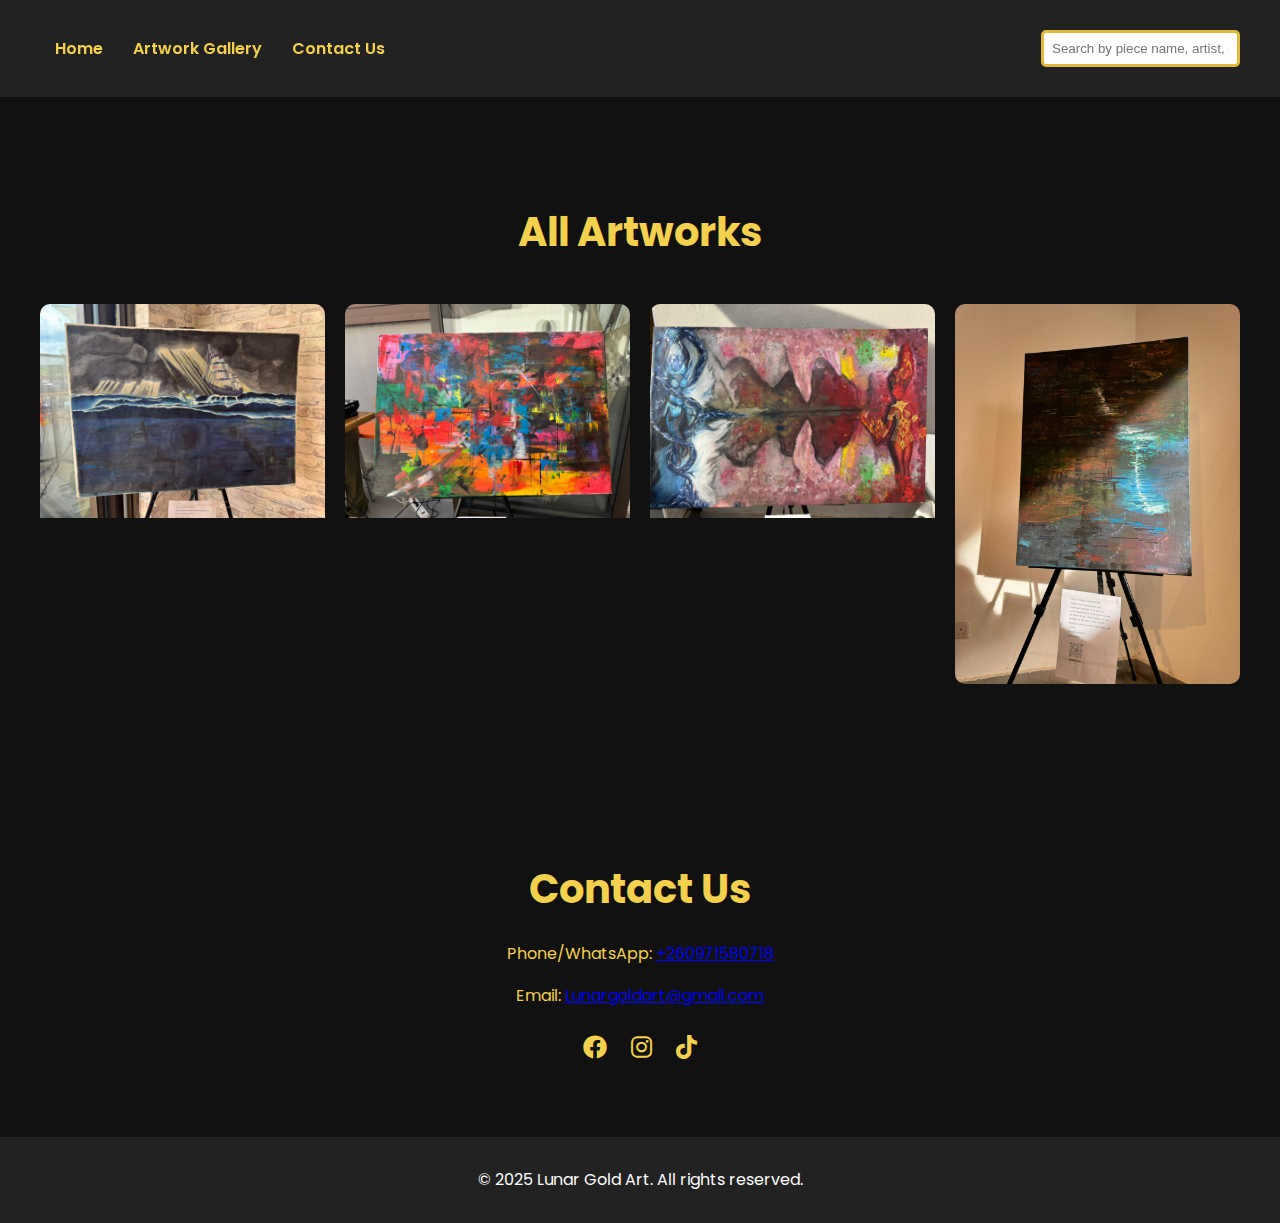
==== all-artworks.html @ dd0acfc0 "all artworks view added" ====
<!DOCTYPE html>
<html lang="en">
<head>
    <meta charset="UTF-8">
    <meta name="viewport" content="width=device-width, initial-scale=1.0">
    <title>All Artworks - Lunar Gold Art</title>
    <link rel="stylesheet" href="styles.css">
    <!-- Font Awesome -->
    <link rel="stylesheet" href="https://cdnjs.cloudflare.com/ajax/libs/font-awesome/6.0.0/css/all.min.css">
    <!-- Google Fonts -->
    <link href="https://fonts.googleapis.com/css2?family=Poppins:wght@300;400;600&display=swap" rel="stylesheet">
</head>
<body>
    <!-- Header -->
    <header>
        <div class="container">
            <nav>
                <ul class="nav-links">
                    <li><a href="index.html">Home</a></li>
                    <li><a href="index.html#artwork-gallery">Artwork Gallery</a></li>
                    <li><a href="#contact">Contact Us</a></li>
                </ul>
                <!-- Search Bar -->
    <section class="search-bar">
            <input type="text" id="searchInput" placeholder="Search by piece name, artist, or medium..." onkeyup="searchArtworks()">
            </nav>
        </div>
    </header>


    <!-- Artwork Gallery -->
    <section id="all-artworks" class="section">
        <div class="container">
            <h2>All Artworks</h2>
            <div class="gallery-grid" id="artworkGrid">
                <!-- Artwork Items -->
                <div class="gallery-item" data-name="Abstract Painting" data-artist="John Doe" data-medium="Oil on Canvas">
                    <img src="images/artwork1.jpg" alt="Abstract Painting">
                    <div class="overlay">
                        <p><strong>Title:</strong> Abstract Painting - 2024</p>
                        <p><strong>Artist:</strong> John Doe</p>
                        <p><strong>Medium:</strong> Oil on Canvas</p>
                        <a href="artwork1-details.html" class="btn">View Details</a>
                    </div>
                </div>
                
                <div class="gallery-item" data-name="Sculpture - The Essence of Gold" data-artist="Jane Smith" data-medium="Bronze">
                    <img src="images/artwork2.jpg" alt="Sculpture">
                    <div class="overlay">
                        <p><strong>Title:</strong> Sculpture - The Essence of Gold</p>
                        <p><strong>Artist:</strong> Jane Smith</p>
                        <p><strong>Medium:</strong> Bronze</p>
                        <a href="artwork2-details.html" class="btn">View Details</a>
                    </div>
                </div>

                <div class="gallery-item" data-name="Moonlit Dreams" data-artist="Michael Brown" data-medium="Performance Art">
                    <img src="images/performance1.jpg" alt="Theatre Performance">
                    <div class="overlay">
                        <p><strong>Title:</strong> Theatre Performance - "Moonlit Dreams"</p>
                        <p><strong>Artist:</strong> Michael Brown</p>
                        <p><strong>Medium:</strong> Performance Art</p>
                        <a href="performance1-details.html" class="btn">View Details</a>
                    </div>
                </div>

                <div class="gallery-item" data-name="Fusion of Realities" data-artist="Sophia Green" data-medium="Digital Art">
                    <img src="images/digitalart.jpg" alt="Digital Artwork">
                    <div class="overlay">
                        <p><strong>Title:</strong> Digital Artwork - Fusion of Realities</p>
                        <p><strong>Artist:</strong> Sophia Green</p>
                        <p><strong>Medium:</strong> Digital Art</p>
                        <a href="digitalart-details.html" class="btn">View Details</a>
                    </div>
                </div>

                <!-- Add more artwork items here -->
            </div>
        </div>
    </section>

    <!-- Contact Section -->
    <section id="contact" class="section">
        <div class="container">
            <h2>Contact Us</h2>
            <p>Phone/WhatsApp: <a href="tel:+260971580718">+260971580718</a></p>
            <p>Email: <a href="mailto:Lunargoldart@gmail.com">Lunargoldart@gmail.com</a></p>
            <div class="social-links">
                <a href="https://www.facebook.com/profile.php?id=100088537986423&mibextid=ZbWKwL" aria-label="Facebook"><i class="fab fa-facebook"></i></a>
                <a href="https://www.instagram.com/lunargoldart/profilecard/?igsh=azd3M3h6MHVpb3dh" aria-label="Instagram"><i class="fab fa-instagram"></i></a>
                <a href="https://www.tiktok.com/@lunargoldart?_t=ZM-8t731TwNlws&_r=1" aria-label="TikTok"><i class="fab fa-tiktok"></i></a>
            </div>
        </div>
    </section>

    <!-- Footer -->
    <footer>
        <div class="container">
            <p>&copy; 2025 Lunar Gold Art. All rights reserved.</p>
        </div>
    </footer>

    <!-- JavaScript -->
    <script>
        function searchArtworks() {
            let input = document.getElementById("searchInput").value.toLowerCase();
            let artworks = document.getElementsByClassName("gallery-item");

            for (let i = 0; i < artworks.length; i++) {
                let name = artworks[i].getAttribute("data-name").toLowerCase();
                let artist = artworks[i].getAttribute("data-artist").toLowerCase();
                let medium = artworks[i].getAttribute("data-medium").toLowerCase();

                if (name.includes(input) || artist.includes(input) || medium.includes(input)) {
                    artworks[i].style.display = "block";
                } else {
                    artworks[i].style.display = "none";
                }
            }
        }
    </script>
</body>
</html>
---- styles.css ----
/* General Styles */
:root {
    --primary-color: #f3d04d;
    --background-color: #111;
    --secondary-background: #222;
    --text-color: #f3d04d;
    --font-family: 'Poppins', sans-serif;
}

body {
    font-family: var(--font-family);
    margin: 0;
    color: var(--text-color);
    background: var(--background-color);
    line-height: 1.6;
}

.container {
    max-width: 1200px;
    margin: 0 auto;
    padding: 10px;
}

/* Header */
header {
    background: var(--secondary-background);
    padding: 20px 0;
    position: sticky;
    top: 0;
    z-index: 1000;
    box-shadow: 0 2px 10px rgba(0, 0, 0, 0.1);
}

.logo {
    width: 200px;
    height: auto;
}

.logo1 {
    width: 130px;
    height: 100px;
}

nav {
    display: flex;
    justify-content: space-between;
    align-items: center;
}

.nav-links {
    display: flex;
    list-style: none;
    margin: 0;
    padding: 0;
}

.nav-links li {
    margin: 0 15px;
}

.nav-links a {
    text-decoration: none;
    color: var(--text-color);
    font-weight: 600;
    transition: color 0.3s ease;
}

.nav-links a:hover {
    color: #fff;
}

/* Hero Section */
.hero {
    background-image: url('images/hero-bg.jpg');
    background-attachment: fixed;
    background-position: center;
    background-repeat: no-repeat;
    background-size: cover;
    height: 100vh;
    display: flex;
    align-items: center;
    justify-content: center;
    text-align: center;
    color: #fff;
}

.hero-content h1 {
    font-size: 3rem;
    margin-bottom: 20px;
}

.hero-content p {
    font-size: 1.5rem;
    margin-bottom: 30px;
}

.btn {
    padding: 10px 20px;
    background: var(--primary-color);
    color: #111;
    text-decoration: none;
    border-radius: 5px;
    font-weight: 600;
    transition: background 0.3s ease;
}

.btn:hover {
    background: #e0b83d;
    transform: scale(1.05);
    box-shadow: 0 4px 15px rgba(243, 208, 77, 0.3);
}

/* Sections */
.section {
    padding: 60px 0;
    text-align: center;
}

.section h2 {
    font-size: 2.5rem;
    margin-bottom: 20px;
    color: var(--primary-color);
}

/* Services Section */
/* Services Section */
.services-grid {
    display: grid;
    grid-template-columns: repeat(auto-fit, minmax(250px, 1fr));
    gap: 20px;
    margin-top: 40px;
}

.service-item {
    background: var(--secondary-background);
    padding: 20px;
    border-radius: 10px;
    transition: transform 0.3s ease, box-shadow 0.3s ease;
    position: relative;
    overflow: hidden;
}

.service-item:hover {
    transform: translateY(-10px);
    box-shadow: 0 4px 15px rgba(243, 208, 77, 0.3);
}

.service-item i {
    font-size: 2rem;
    color: var(--primary-color);
    margin-bottom: 10px;
}

.service-item h3 {
    font-size: 1.5rem;
    margin-bottom: 10px;
}

.service-item p {
    font-size: 1rem;
    color: #ccc;
    margin-bottom: 15px;
}

/* Service List (Hidden by Default) */
.service-list {
    position: absolute;
    bottom: -100%; /* Hide the list below the service item */
    left: 0;
    width: 100%;
    background: var(--secondary-background);
    padding: 20px;
    border-radius: 10px;
    transition: bottom 0.3s ease;
    opacity: 0; /* Start fully transparent */
    visibility: hidden; /* Hide from the DOM */
}

/* Show Service List on Hover */
.service-item:hover .service-list {
    bottom: 0; /* Slide up into view */
    opacity: 1; /* Fully visible */
    visibility: visible; /* Show in the DOM */
}

.service-list ul {
    list-style: none;
    padding: 0;
    margin: 0;
    text-align: left;
}

.service-list ul li {
    font-size: 0.9rem;
    color: #ccc;
    margin-bottom: 10px;
    position: relative;
    padding-left: 20px;
}

.service-list ul li::before {
    content: "•";
    color: var(--primary-color);
    position: absolute;
    left: 0;
}

/* Artwork Gallery Section */
.gallery-grid {
    display: grid;
    grid-template-columns: repeat(auto-fit, minmax(250px, 1fr));
    gap: 20px;
    margin-top: 40px;
}

.gallery-item {
    position: relative;
    overflow: hidden;
    border-radius: 10px;
}

.gallery-item img {
    width: 100%;
    height: auto;
    display: block;
}

.gallery-item .overlay {
    position: absolute;
    bottom: -100%;
    left: 0;
    width: 100%;
    background: rgba(0, 0, 0, 0.7);
    color: #fff;
    padding: 20px;
    transition: bottom 0.3s ease;
    text-align: center;
}

.gallery-item:hover .overlay {
    bottom: 0;
}

.gallery-item .overlay p {
    font-size: 1.2rem;
    margin-bottom: 10px;
}

.gallery-item .overlay .btn {
    padding: 8px 16px;
    background: var(--primary-color);
    color: #111;
    text-decoration: none;
    border-radius: 5px;
    font-weight: 600;
    transition: background 0.3s ease;
}

.gallery-item .overlay .btn:hover {
    background: #e0b83d;
}

.gallery-item:hover{

    transform: scale(1.05);
    box-shadow: 0 4px 15px rgba(243, 208, 77, 0.3);
}

/* Contact Section */
.social-links {
    margin-top: 20px;
}

.social-links a {
    color: var(--primary-color);
    margin: 0 10px;
    font-size: 1.5rem;
    transition: color 0.3s ease;
}

.social-links a:hover {
    color: #fff;
}

/* Footer */
footer {
    background: var(--secondary-background);
    padding: 20px 0;
    text-align: center;
    color: #fff;
}

footer p {
    margin: 0;
}
.portfolio-item:hover {
    transform: scale(1.05);
    box-shadow: 0 4px 15px rgba(243, 208, 77, 0.3);
}

/* Search Bar Styling */
.search-bar {
    margin-left: auto;
}

.search-bar input {
    padding: 8px;
    border: 3px solid #ccc;
    border-radius: 5px;
    outline: none;
    border-color: #e0b83d;

}
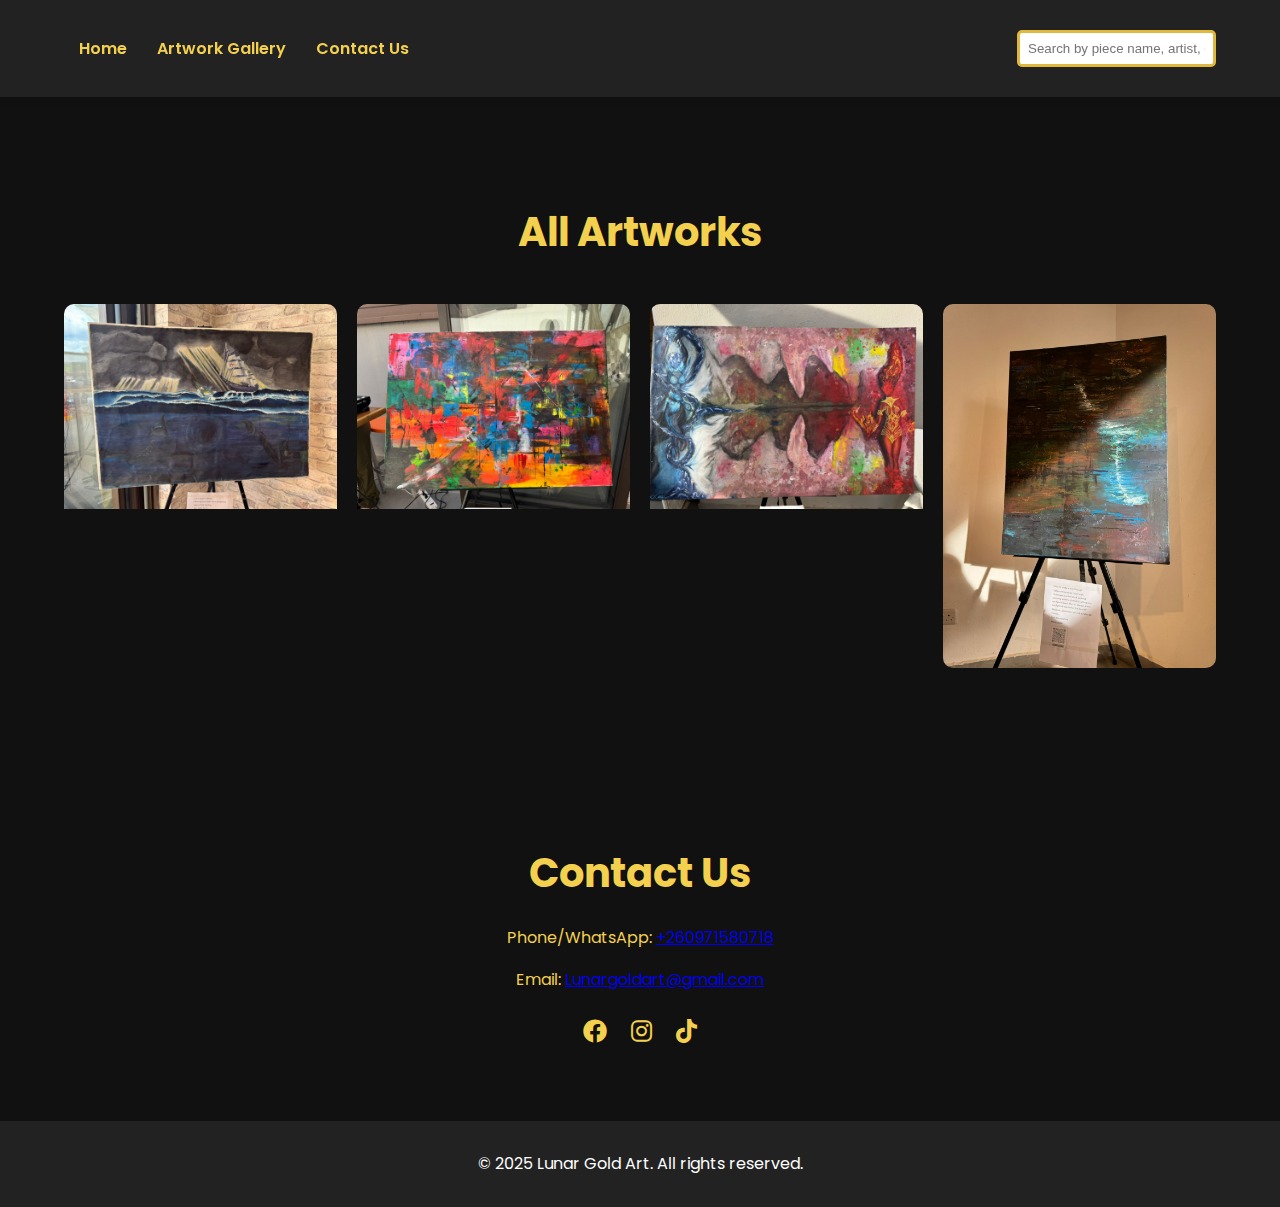
==== commit 9c6d2cd1: "moblie update" ====
--- a/all-artworks.html
+++ b/all-artworks.html
@@ -15,18 +15,23 @@
     <header>
         <div class="container">
             <nav>
-                <ul class="nav-links">
+                <div class="menu-icon" id="menu-icon">
+                    <div class="bar"></div>
+                    <div class="bar"></div>
+                    <div class="bar"></div>
+                </div>
+                <ul class="nav-links" id="nav-links">
                     <li><a href="index.html">Home</a></li>
                     <li><a href="index.html#artwork-gallery">Artwork Gallery</a></li>
                     <li><a href="#contact">Contact Us</a></li>
                 </ul>
                 <!-- Search Bar -->
-    <section class="search-bar">
-            <input type="text" id="searchInput" placeholder="Search by piece name, artist, or medium..." onkeyup="searchArtworks()">
+                <div class="search-bar">
+                    <input type="text" id="searchInput" placeholder="Search by piece name, artist, or medium..." onkeyup="searchArtworks()">
+                </div>
             </nav>
         </div>
     </header>
-
 
     <!-- Artwork Gallery -->
     <section id="all-artworks" class="section">
@@ -102,6 +107,13 @@
 
     <!-- JavaScript -->
     <script>
+        // Hamburger Menu Toggle
+        document.getElementById('menu-icon').addEventListener('click', () => {
+            const navLinks = document.getElementById('nav-links');
+            navLinks.classList.toggle('active');
+        });
+
+        // Search Functionality
         function searchArtworks() {
             let input = document.getElementById("searchInput").value.toLowerCase();
             let artworks = document.getElementsByClassName("gallery-item");
@@ -120,4 +132,4 @@
         }
     </script>
 </body>
-</html>
+</html>--- a/styles.css
+++ b/styles.css
@@ -16,11 +16,11 @@
 }
 
 .container {
+    width: 90%;
     max-width: 1200px;
     margin: 0 auto;
     padding: 10px;
 }
-
 /* Header */
 header {
     background: var(--secondary-background);
@@ -123,7 +123,6 @@
 }
 
 /* Services Section */
-/* Services Section */
 .services-grid {
     display: grid;
     grid-template-columns: repeat(auto-fit, minmax(250px, 1fr));
@@ -293,10 +292,6 @@
 footer p {
     margin: 0;
 }
-.portfolio-item:hover {
-    transform: scale(1.05);
-    box-shadow: 0 4px 15px rgba(243, 208, 77, 0.3);
-}
 
 /* Search Bar Styling */
 .search-bar {
@@ -310,4 +305,257 @@
     outline: none;
     border-color: #e0b83d;
 
+}
+
+/* Responsive Design */
+@media (max-width: 768px) {
+    /* Header */
+    header {
+        padding: 10px 0;
+    }
+
+    .logo {
+        width: 150px; /* Smaller logo for mobile */
+    }
+
+    .logo1 {
+        width: 100px; /* Smaller logo for mobile */
+        height: auto;
+    }
+
+    .nav-links {
+        display: none; /* Hide nav links by default */
+        flex-direction: column;
+        position: absolute;
+        top: 60px; /* Adjust based on header height */
+        right: 20px;
+        background: var(--secondary-background);
+        border-radius: 10px;
+        box-shadow: 0 4px 10px rgba(0, 0, 0, 0.2);
+        padding: 10px;
+    }
+
+    .nav-links.active {
+        display: flex; /* Show nav links when active */
+    }
+
+    .nav-links li {
+        margin: 10px 0;
+    }
+
+    .nav-links a {
+        font-size: 1.1rem;
+    }
+
+    /* Search Bar */
+    .search-bar {
+        margin-left: 0; /* Reset margin for mobile */
+        margin-top: 10px; /* Add space above the search bar */
+        width: 100%; /* Full width for mobile */
+    }
+
+    .search-bar input {
+        width: 100%; /* Full width for mobile */
+    }
+
+    /* Hero Section */
+    .hero-content h1 {
+        font-size: 2rem; /* Smaller font size for mobile */
+    }
+
+    .hero-content p {
+        font-size: 1.2rem; /* Smaller font size for mobile */
+    }
+
+    /* Sections */
+    .section {
+        padding: 40px 0; /* Reduced padding for mobile */
+    }
+
+    .section h2 {
+        font-size: 2rem; /* Smaller font size for mobile */
+    }
+
+    /* Services Section */
+    .services-grid {
+        grid-template-columns: repeat(auto-fit, minmax(200px, 1fr)); /* Smaller grid items for mobile */
+    }
+
+    .service-item {
+        padding: 15px; /* Reduced padding for mobile */
+    }
+
+    .service-item h3 {
+        font-size: 1.2rem; /* Smaller font size for mobile */
+    }
+
+    .service-item p {
+        font-size: 0.9rem; /* Smaller font size for mobile */
+    }
+
+    /* Artwork Gallery Section */
+    .gallery-grid {
+        grid-template-columns: repeat(auto-fit, minmax(150px, 1fr)); /* Smaller grid items for mobile */
+    }
+
+    .gallery-item .overlay p {
+        font-size: 1rem; /* Smaller font size for mobile */
+    }
+
+    .gallery-item .overlay .btn {
+        padding: 6px 12px; /* Smaller button for mobile */
+        font-size: 0.9rem; /* Smaller font size for mobile */
+    }
+
+    /* Contact Section */
+    .social-links a {
+        font-size: 1.2rem; /* Smaller icons for mobile */
+    }
+}
+
+@media (max-width: 480px) {
+    /* Header */
+    .logo {
+        width: 120px; /* Even smaller logo for very small screens */
+    }
+
+    .logo1 {
+        width: 80px; /* Even smaller logo for very small screens */
+    }
+
+    /* Hero Section */
+    .hero-content h1 {
+        font-size: 1.75rem; /* Smaller font size for very small screens */
+    }
+
+    .hero-content p {
+        font-size: 1rem; /* Smaller font size for very small screens */
+    }
+
+    /* Sections */
+    .section h2 {
+        font-size: 1.75rem; /* Smaller font size for very small screens */
+    }
+
+    /* Services Section */
+    .services-grid {
+        grid-template-columns: repeat(auto-fit, minmax(150px, 1fr)); /* Even smaller grid items for very small screens */
+    }
+
+    .service-item h3 {
+        font-size: 1rem; /* Smaller font size for very small screens */
+    }
+
+    .service-item p {
+        font-size: 0.8rem; /* Smaller font size for very small screens */
+    }
+
+    /* Artwork Gallery Section */
+    .gallery-grid {
+        grid-template-columns: repeat(auto-fit, minmax(120px, 1fr)); /* Even smaller grid items for very small screens */
+    }
+
+    .gallery-item .overlay p {
+        font-size: 0.9rem; /* Smaller font size for very small screens */
+    }
+
+    .gallery-item .overlay .btn {
+        padding: 5px 10px; /* Smaller button for very small screens */
+        font-size: 0.8rem; /* Smaller font size for very small screens */
+    }
+
+    /* Contact Section */
+    .social-links a {
+        font-size: 1rem; /* Smaller icons for very small screens */
+    }
+}
+/* Hamburger Menu Icon */
+.menu-icon {
+    display: none; /* Hide by default */
+    flex-direction: column;
+    cursor: pointer;
+}
+
+.menu-icon .bar {
+    width: 25px;
+    height: 3px;
+    background: var(--primary-color);
+    margin: 4px 0;
+    transition: transform 0.3s ease, opacity 0.3s ease;
+}
+
+/* Navigation Links */
+.nav-links {
+    display: flex;
+    list-style: none;
+    margin: 0;
+    padding: 0;
+}
+
+.nav-links li {
+    margin: 0 15px;
+}
+
+.nav-links a {
+    text-decoration: none;
+    color: var(--text-color);
+    font-weight: 600;
+    transition: color 0.3s ease;
+}
+
+.nav-links a:hover {
+    color: #fff;
+}
+
+/* Search Bar */
+.search-bar {
+    margin-left: auto;
+}
+
+.search-bar input {
+    padding: 8px;
+    border: 3px solid #ccc;
+    border-radius: 5px;
+    outline: none;
+    border-color: #e0b83d;
+}
+
+/* Responsive Design */
+@media (max-width: 768px) {
+    /* Show Hamburger Menu Icon */
+    .menu-icon {
+        display: flex;
+    }
+
+    /* Hide Navigation Links by Default */
+    .nav-links {
+        display: none;
+        flex-direction: column;
+        position: absolute;
+        top: 60px; /* Adjust based on header height */
+        right: 20px;
+        background: var(--secondary-background);
+        border-radius: 10px;
+        box-shadow: 0 4px 10px rgba(0, 0, 0, 0.2);
+        padding: 10px;
+    }
+
+    .nav-links.active {
+        display: flex; /* Show navigation links when active */
+    }
+
+    .nav-links li {
+        margin: 10px 0;
+    }
+
+    /* Adjust Search Bar for Mobile */
+    .search-bar {
+        margin-left: 0;
+        margin-top: 10px;
+        width: 100%;
+    }
+
+    .search-bar input {
+        width: 100%;
+    }
 }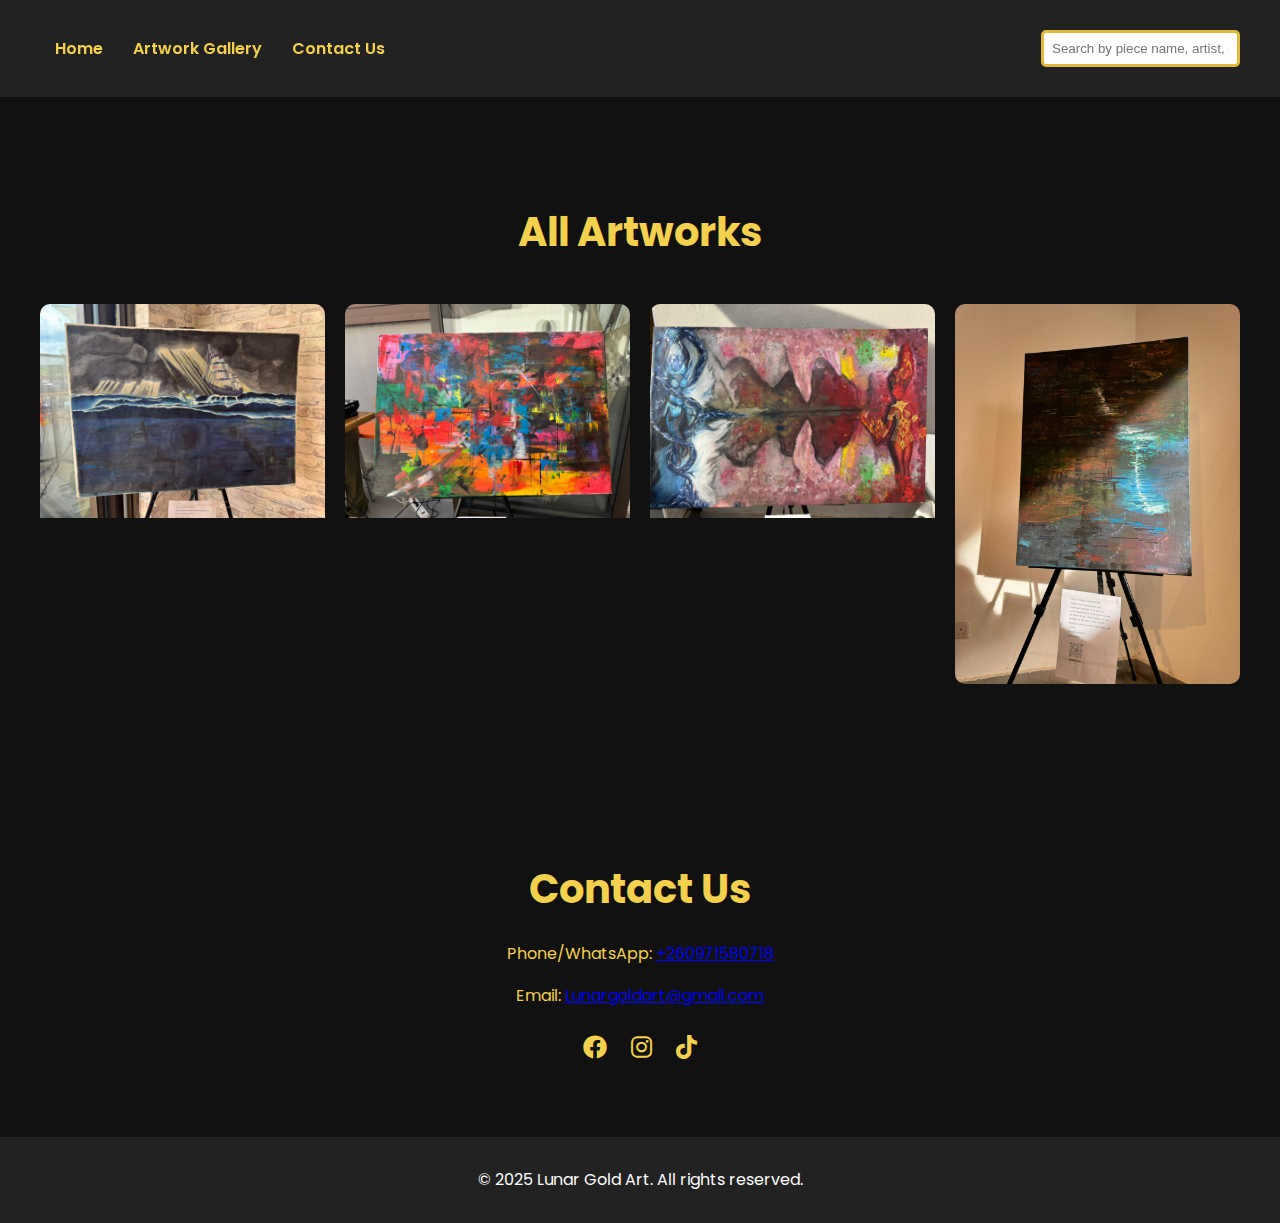
==== commit 4bce3fa0: "updated" ====
--- a/all-artworks.html
+++ b/all-artworks.html
@@ -15,23 +15,18 @@
     <header>
         <div class="container">
             <nav>
-                <div class="menu-icon" id="menu-icon">
-                    <div class="bar"></div>
-                    <div class="bar"></div>
-                    <div class="bar"></div>
-                </div>
-                <ul class="nav-links" id="nav-links">
+                <ul class="nav-links">
                     <li><a href="index.html">Home</a></li>
                     <li><a href="index.html#artwork-gallery">Artwork Gallery</a></li>
                     <li><a href="#contact">Contact Us</a></li>
                 </ul>
                 <!-- Search Bar -->
-                <div class="search-bar">
-                    <input type="text" id="searchInput" placeholder="Search by piece name, artist, or medium..." onkeyup="searchArtworks()">
-                </div>
+    <section class="search-bar">
+            <input type="text" id="searchInput" placeholder="Search by piece name, artist, or medium..." onkeyup="searchArtworks()">
             </nav>
         </div>
     </header>
+
 
     <!-- Artwork Gallery -->
     <section id="all-artworks" class="section">
@@ -107,13 +102,6 @@
 
     <!-- JavaScript -->
     <script>
-        // Hamburger Menu Toggle
-        document.getElementById('menu-icon').addEventListener('click', () => {
-            const navLinks = document.getElementById('nav-links');
-            navLinks.classList.toggle('active');
-        });
-
-        // Search Functionality
         function searchArtworks() {
             let input = document.getElementById("searchInput").value.toLowerCase();
             let artworks = document.getElementsByClassName("gallery-item");
@@ -132,4 +120,4 @@
         }
     </script>
 </body>
-</html>+</html>
--- a/styles.css
+++ b/styles.css
@@ -16,11 +16,11 @@
 }
 
 .container {
-    width: 90%;
     max-width: 1200px;
     margin: 0 auto;
     padding: 10px;
 }
+
 /* Header */
 header {
     background: var(--secondary-background);
@@ -292,6 +292,10 @@
 footer p {
     margin: 0;
 }
+.portfolio-item:hover {
+    transform: scale(1.05);
+    box-shadow: 0 4px 15px rgba(243, 208, 77, 0.3);
+}
 
 /* Search Bar Styling */
 .search-bar {
@@ -305,257 +309,4 @@
     outline: none;
     border-color: #e0b83d;
 
-}
-
-/* Responsive Design */
-@media (max-width: 768px) {
-    /* Header */
-    header {
-        padding: 10px 0;
-    }
-
-    .logo {
-        width: 150px; /* Smaller logo for mobile */
-    }
-
-    .logo1 {
-        width: 100px; /* Smaller logo for mobile */
-        height: auto;
-    }
-
-    .nav-links {
-        display: none; /* Hide nav links by default */
-        flex-direction: column;
-        position: absolute;
-        top: 60px; /* Adjust based on header height */
-        right: 20px;
-        background: var(--secondary-background);
-        border-radius: 10px;
-        box-shadow: 0 4px 10px rgba(0, 0, 0, 0.2);
-        padding: 10px;
-    }
-
-    .nav-links.active {
-        display: flex; /* Show nav links when active */
-    }
-
-    .nav-links li {
-        margin: 10px 0;
-    }
-
-    .nav-links a {
-        font-size: 1.1rem;
-    }
-
-    /* Search Bar */
-    .search-bar {
-        margin-left: 0; /* Reset margin for mobile */
-        margin-top: 10px; /* Add space above the search bar */
-        width: 100%; /* Full width for mobile */
-    }
-
-    .search-bar input {
-        width: 100%; /* Full width for mobile */
-    }
-
-    /* Hero Section */
-    .hero-content h1 {
-        font-size: 2rem; /* Smaller font size for mobile */
-    }
-
-    .hero-content p {
-        font-size: 1.2rem; /* Smaller font size for mobile */
-    }
-
-    /* Sections */
-    .section {
-        padding: 40px 0; /* Reduced padding for mobile */
-    }
-
-    .section h2 {
-        font-size: 2rem; /* Smaller font size for mobile */
-    }
-
-    /* Services Section */
-    .services-grid {
-        grid-template-columns: repeat(auto-fit, minmax(200px, 1fr)); /* Smaller grid items for mobile */
-    }
-
-    .service-item {
-        padding: 15px; /* Reduced padding for mobile */
-    }
-
-    .service-item h3 {
-        font-size: 1.2rem; /* Smaller font size for mobile */
-    }
-
-    .service-item p {
-        font-size: 0.9rem; /* Smaller font size for mobile */
-    }
-
-    /* Artwork Gallery Section */
-    .gallery-grid {
-        grid-template-columns: repeat(auto-fit, minmax(150px, 1fr)); /* Smaller grid items for mobile */
-    }
-
-    .gallery-item .overlay p {
-        font-size: 1rem; /* Smaller font size for mobile */
-    }
-
-    .gallery-item .overlay .btn {
-        padding: 6px 12px; /* Smaller button for mobile */
-        font-size: 0.9rem; /* Smaller font size for mobile */
-    }
-
-    /* Contact Section */
-    .social-links a {
-        font-size: 1.2rem; /* Smaller icons for mobile */
-    }
-}
-
-@media (max-width: 480px) {
-    /* Header */
-    .logo {
-        width: 120px; /* Even smaller logo for very small screens */
-    }
-
-    .logo1 {
-        width: 80px; /* Even smaller logo for very small screens */
-    }
-
-    /* Hero Section */
-    .hero-content h1 {
-        font-size: 1.75rem; /* Smaller font size for very small screens */
-    }
-
-    .hero-content p {
-        font-size: 1rem; /* Smaller font size for very small screens */
-    }
-
-    /* Sections */
-    .section h2 {
-        font-size: 1.75rem; /* Smaller font size for very small screens */
-    }
-
-    /* Services Section */
-    .services-grid {
-        grid-template-columns: repeat(auto-fit, minmax(150px, 1fr)); /* Even smaller grid items for very small screens */
-    }
-
-    .service-item h3 {
-        font-size: 1rem; /* Smaller font size for very small screens */
-    }
-
-    .service-item p {
-        font-size: 0.8rem; /* Smaller font size for very small screens */
-    }
-
-    /* Artwork Gallery Section */
-    .gallery-grid {
-        grid-template-columns: repeat(auto-fit, minmax(120px, 1fr)); /* Even smaller grid items for very small screens */
-    }
-
-    .gallery-item .overlay p {
-        font-size: 0.9rem; /* Smaller font size for very small screens */
-    }
-
-    .gallery-item .overlay .btn {
-        padding: 5px 10px; /* Smaller button for very small screens */
-        font-size: 0.8rem; /* Smaller font size for very small screens */
-    }
-
-    /* Contact Section */
-    .social-links a {
-        font-size: 1rem; /* Smaller icons for very small screens */
-    }
-}
-/* Hamburger Menu Icon */
-.menu-icon {
-    display: none; /* Hide by default */
-    flex-direction: column;
-    cursor: pointer;
-}
-
-.menu-icon .bar {
-    width: 25px;
-    height: 3px;
-    background: var(--primary-color);
-    margin: 4px 0;
-    transition: transform 0.3s ease, opacity 0.3s ease;
-}
-
-/* Navigation Links */
-.nav-links {
-    display: flex;
-    list-style: none;
-    margin: 0;
-    padding: 0;
-}
-
-.nav-links li {
-    margin: 0 15px;
-}
-
-.nav-links a {
-    text-decoration: none;
-    color: var(--text-color);
-    font-weight: 600;
-    transition: color 0.3s ease;
-}
-
-.nav-links a:hover {
-    color: #fff;
-}
-
-/* Search Bar */
-.search-bar {
-    margin-left: auto;
-}
-
-.search-bar input {
-    padding: 8px;
-    border: 3px solid #ccc;
-    border-radius: 5px;
-    outline: none;
-    border-color: #e0b83d;
-}
-
-/* Responsive Design */
-@media (max-width: 768px) {
-    /* Show Hamburger Menu Icon */
-    .menu-icon {
-        display: flex;
-    }
-
-    /* Hide Navigation Links by Default */
-    .nav-links {
-        display: none;
-        flex-direction: column;
-        position: absolute;
-        top: 60px; /* Adjust based on header height */
-        right: 20px;
-        background: var(--secondary-background);
-        border-radius: 10px;
-        box-shadow: 0 4px 10px rgba(0, 0, 0, 0.2);
-        padding: 10px;
-    }
-
-    .nav-links.active {
-        display: flex; /* Show navigation links when active */
-    }
-
-    .nav-links li {
-        margin: 10px 0;
-    }
-
-    /* Adjust Search Bar for Mobile */
-    .search-bar {
-        margin-left: 0;
-        margin-top: 10px;
-        width: 100%;
-    }
-
-    .search-bar input {
-        width: 100%;
-    }
 }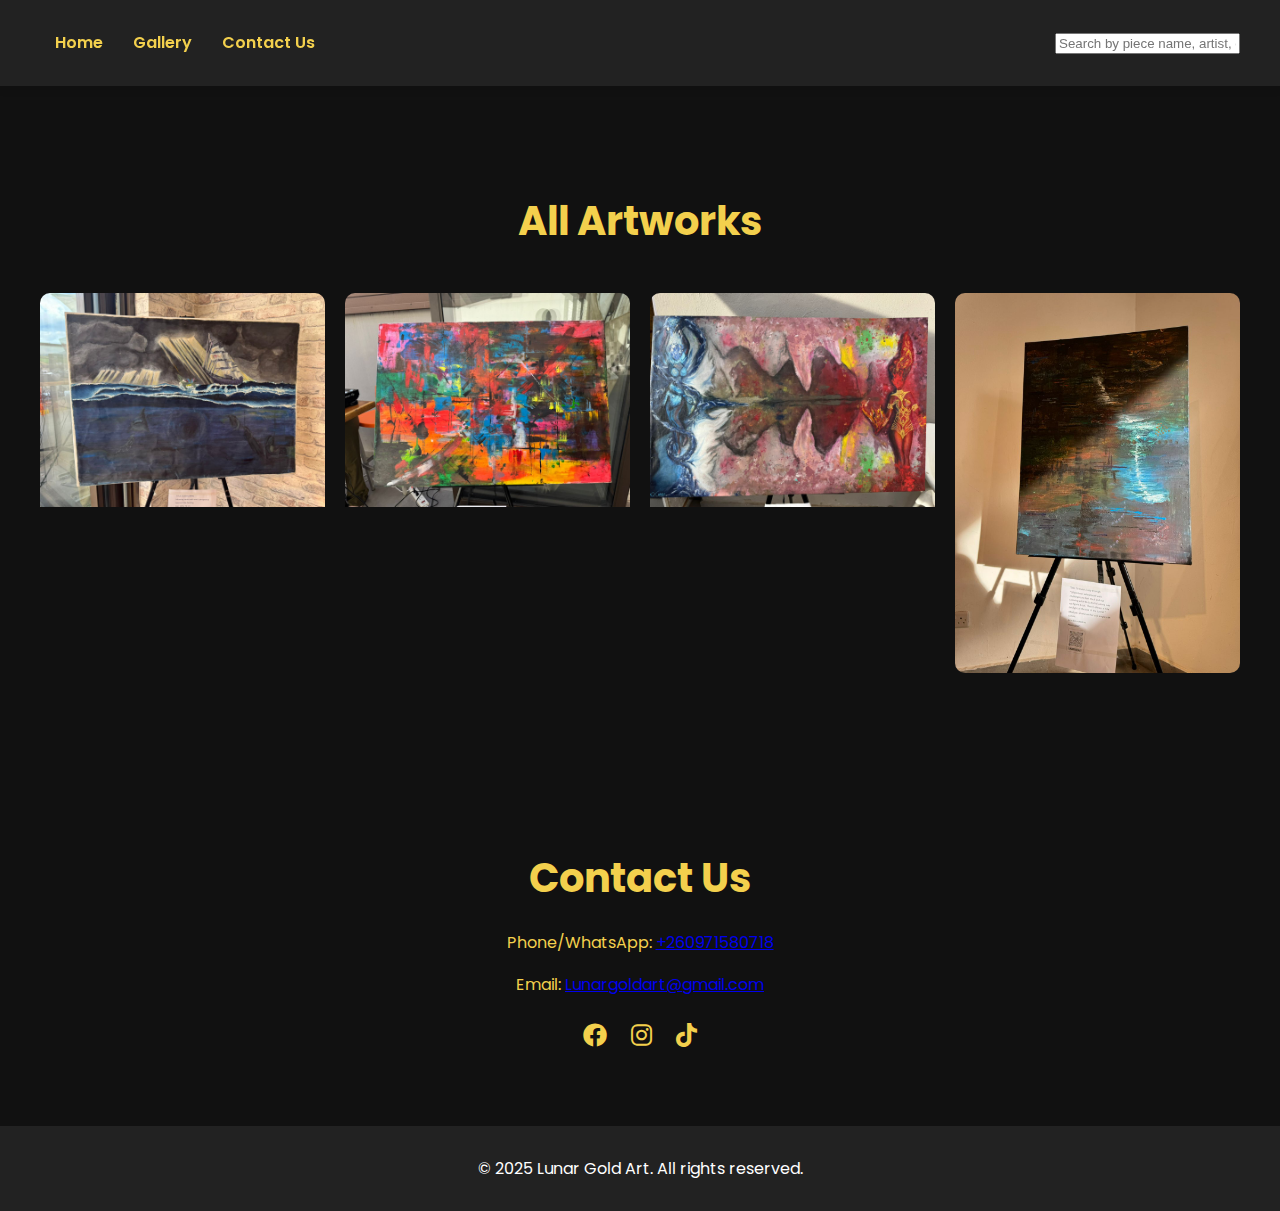
==== commit 757bddf8: "g" ====
--- a/all-artworks.html
+++ b/all-artworks.html
@@ -17,7 +17,7 @@
             <nav>
                 <ul class="nav-links">
                     <li><a href="index.html">Home</a></li>
-                    <li><a href="index.html#artwork-gallery">Artwork Gallery</a></li>
+                    <li><a href="index.html#artwork-gallery">Gallery</a></li>
                     <li><a href="#contact">Contact Us</a></li>
                 </ul>
                 <!-- Search Bar -->
--- a/styles.css
+++ b/styles.css
@@ -175,8 +175,9 @@
     visibility: hidden; /* Hide from the DOM */
 }
 
-/* Show Service List on Hover */
-.service-item:hover .service-list {
+/* Show Service List on Hover or when active */
+.service-item:hover .service-list,
+.service-item.active .service-list {
     bottom: 0; /* Slide up into view */
     opacity: 1; /* Fully visible */
     visibility: visible; /* Show in the DOM */
@@ -203,7 +204,6 @@
     position: absolute;
     left: 0;
 }
-
 /* Artwork Gallery Section */
 .gallery-grid {
     display: grid;
@@ -260,7 +260,6 @@
 }
 
 .gallery-item:hover{
-
     transform: scale(1.05);
     box-shadow: 0 4px 15px rgba(243, 208, 77, 0.3);
 }
@@ -292,21 +291,3 @@
 footer p {
     margin: 0;
 }
-.portfolio-item:hover {
-    transform: scale(1.05);
-    box-shadow: 0 4px 15px rgba(243, 208, 77, 0.3);
-}
-
-/* Search Bar Styling */
-.search-bar {
-    margin-left: auto;
-}
-
-.search-bar input {
-    padding: 8px;
-    border: 3px solid #ccc;
-    border-radius: 5px;
-    outline: none;
-    border-color: #e0b83d;
-
-}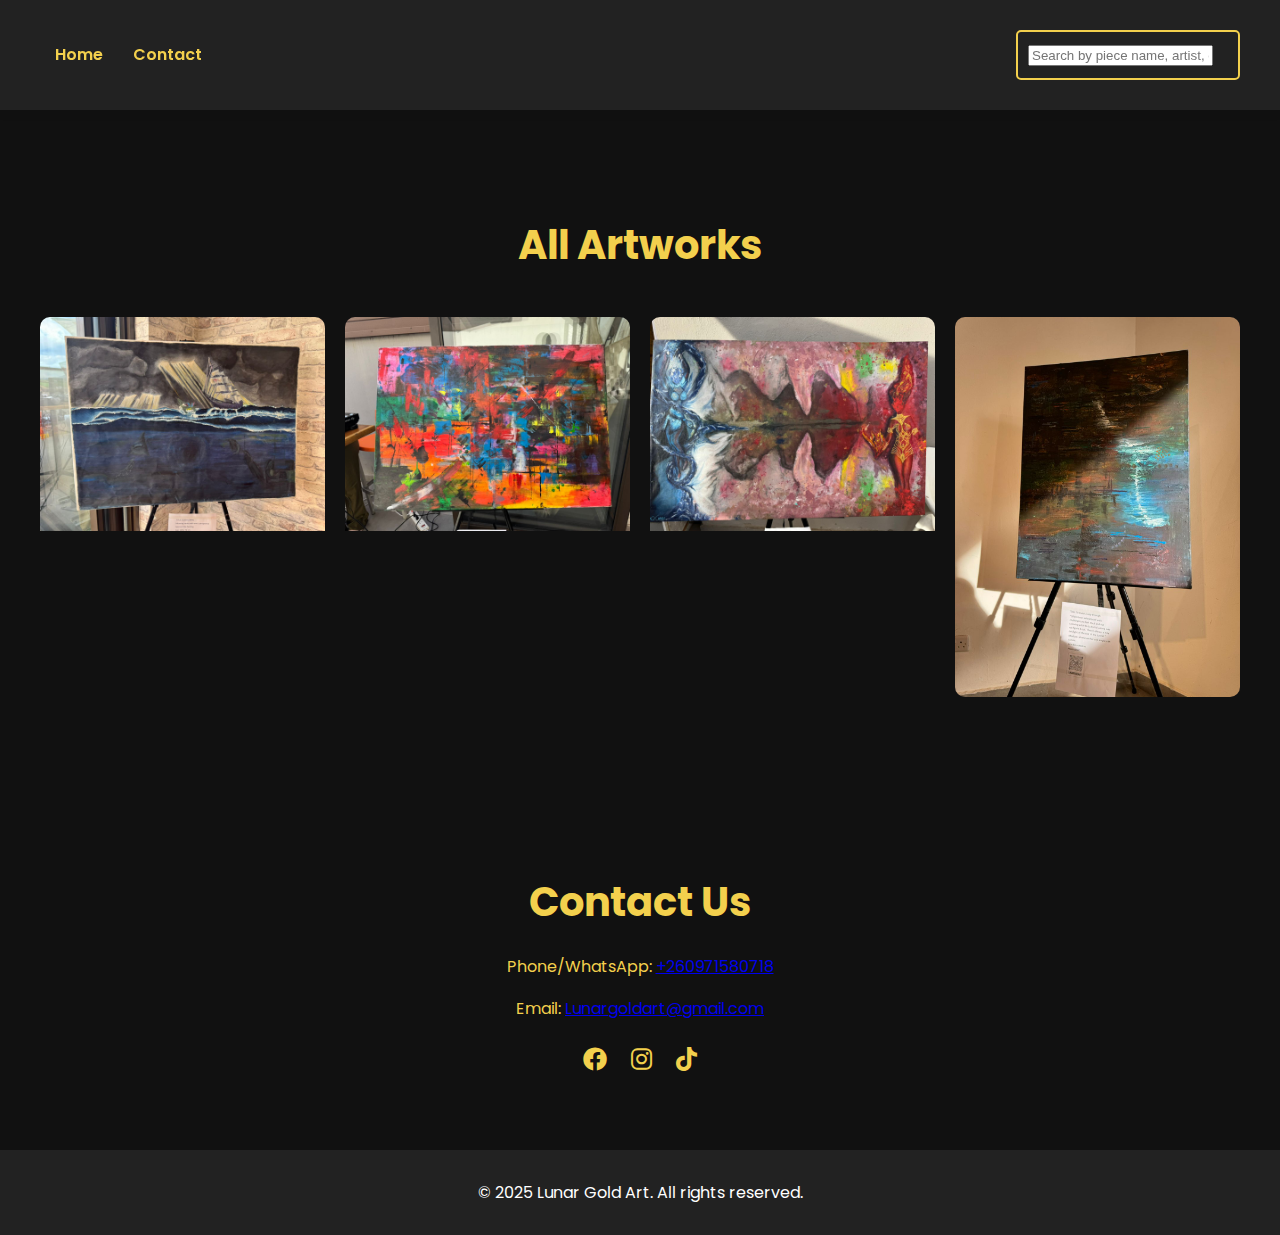
==== commit d57c17f8: "k" ====
--- a/all-artworks.html
+++ b/all-artworks.html
@@ -17,8 +17,7 @@
             <nav>
                 <ul class="nav-links">
                     <li><a href="index.html">Home</a></li>
-                    <li><a href="index.html#artwork-gallery">Gallery</a></li>
-                    <li><a href="#contact">Contact Us</a></li>
+                    <li><a href="#contact">Contact</a></li>
                 </ul>
                 <!-- Search Bar -->
     <section class="search-bar">
--- a/styles.css
+++ b/styles.css
@@ -291,3 +291,32 @@
 footer p {
     margin: 0;
 }
+/* Search Bar Styles */
+.search-bar {
+    width: 200px; /* Default width for desktop */
+    padding: 10px;
+    font-size: 1rem;
+    border: 2px solid var(--primary-color);
+    border-radius: 5px;
+    background: var(--secondary-background);
+    color: var(--text-color);
+    transition: width 0.3s ease;
+}
+
+.search-bar:focus {
+    width: 250px; /* Expand width on focus for desktop */
+    outline: none;
+}
+
+/* Mobile View Adjustments */
+@media (max-width: 768px) {
+    .search-bar {
+        width: 120px; /* Reduced width for mobile */
+        padding: 8px; /* Reduced padding for mobile */
+        font-size: 0.9rem; /* Smaller font size for mobile */
+    }
+
+    .search-bar:focus {
+        width: 150px; /* Slightly expand width on focus for mobile */
+    }
+}